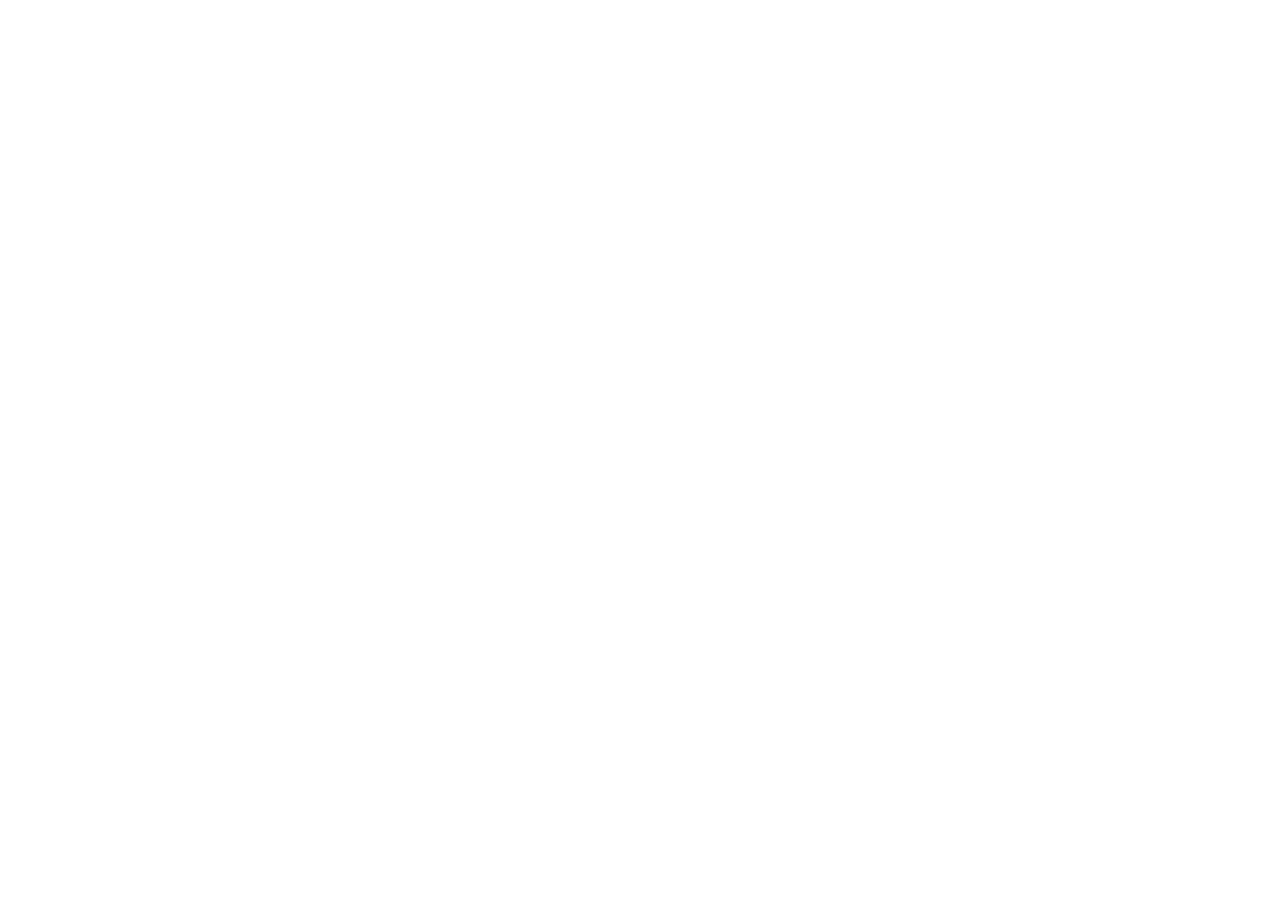
==== Games Shop/index.html @ c3a3f317 "colocando no github" ====
<!DOCTYPE html>
<html lang="pt-br">
<head>
    <meta charset="UTF-8">
    <meta name="viewport" content="width=device-width, initial-scale=1.0">
    <title>Games Shop</title>
</head>
<body>
    
</body>
</html>
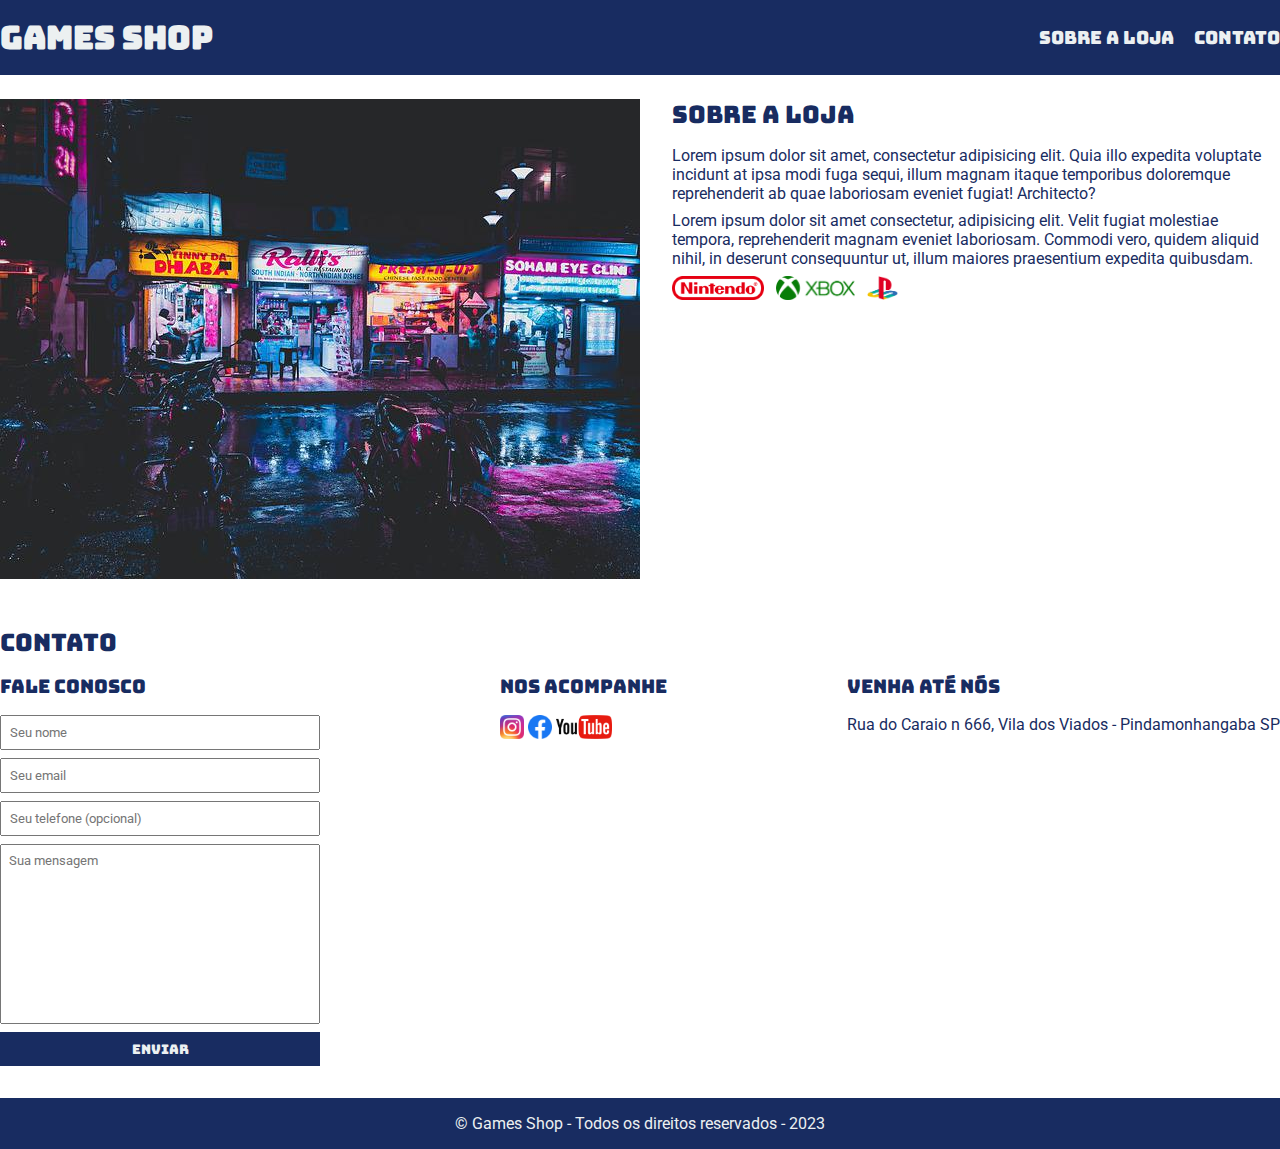
==== commit bce3703b: "Meu primeiro commit" ====
--- a/Games Shop/index.html
+++ b/Games Shop/index.html
@@ -3,9 +3,97 @@
 <head>
     <meta charset="UTF-8">
     <meta name="viewport" content="width=device-width, initial-scale=1.0">
-    <title>Games Shop</title>
+    <title>Games Shop - A sua loja de Games</title>
+    <link rel="stylesheet" href="./main.css"> 
+    <link rel="preconnect" href="https://fonts.googleapis.com">
+    <link rel="preconnect" href="https://fonts.gstatic.com" crossorigin>
+    <link href="https://fonts.googleapis.com/css2?family=Bungee&family=Roboto&display=swap" rel="stylesheet">
 </head>
 <body>
-    
+    <header>
+        <div class="container">
+            <h1>Games Shop</h1>
+        <nav>
+            <ul>
+                <li>
+                    <a href="#about">Sobre a loja</a>
+                </li>
+                <li>
+                    <a href="#contact">Contato</a>
+                </li>
+            </ul>
+        </nav>
+        </div>
+    </header>
+    <section id="about">
+        <div class="container">
+            <img class="store-front" src="./images/loja.jpg" alt="fachada da loja Games Shop" />
+            <div>
+                <h2>Sobre a loja</h2>
+                <p>
+                    Lorem ipsum dolor sit amet, consectetur adipisicing elit. Quia illo expedita voluptate incidunt at ipsa modi fuga sequi, illum magnam itaque temporibus doloremque reprehenderit ab quae laboriosam eveniet fugiat! Architecto?
+                </p>
+                <p>
+                    Lorem ipsum dolor sit amet consectetur, adipisicing elit. Velit fugiat molestiae tempora, reprehenderit magnam eveniet laboriosam. Commodi vero, quidem aliquid nihil, in deserunt consequuntur ut, illum maiores praesentium expedita quibusdam.
+                </p> 
+                <ul class="brands-list">
+                    <li> <img src="./images/nintendo.png" alt="Nintendo"></li> 
+                    <li> <img src="./images/xbox.png" alt="Xbox"></li>
+                    <li> <img src="./images/playstation.png" alt="playstation"></li>
+                </ul>
+            </div>
+        </div>
+    </section>
+    <section id="contact">
+    <div class="container"> 
+        <h2> Contato</h2>
+        <div class="contact-methods"> 
+            <div>
+                <h3>Fale conosco</h3>
+                <form> 
+                    <input type="text" placeholder="Seu nome" required> 
+                    <input type="email" placeholder="Seu email" required> 
+                    <input type="tel" placeholder="Seu telefone (opcional)"> 
+                    <textarea placeholder="Sua mensagem" required></textarea>
+                    <button type="submit">Enviar</button>
+                </form>
+            </div>
+            <div>
+                <h3>Nos acompanhe</h3>
+                <ul class="Social-links">
+                    <li>
+                        <a href="#" title="Siga-nos no Instagram"> 
+                            <img src="./images/instagram.png" alt="Logo do instagram">
+                        </a>
+                        
+                    </li>
+                    <li>
+                        <a href="#" title="Siga-nos no Facebook"> 
+                            <img src="./images/facebook.png" alt="Logo do Facebook">
+                        </a>    
+                    </li>
+                    <li>
+                        <a href="#" title="Visite nosso canal no Youtube"> 
+                            <img src="./images/youtube.png" alt="Logo do Youtube">
+                        </a>
+                    </li>
+                </ul>
+            </div> 
+            <div>
+                <h3>Venha até nós</h3> 
+                <p>
+                    Rua do Caraio n 666, Vila dos Viados - Pindamonhangaba SP
+                </p>
+            </div>
+        </div>
+    </div>
+    </section> 
+    <footer>
+        <div class="container">
+        <p>
+            &copy; Games Shop - Todos os direitos reservados - 2023
+        </p>
+        </div>
+    </footer>
 </body>
 </html>--- a/Games Shop/main.css
+++ b/Games Shop/main.css
@@ -0,0 +1,146 @@
+* {
+    margin: 0;
+    padding: 0;
+    box-sizing: border-box;
+} 
+
+header,
+section h2,
+section h3,
+form button {
+    font-family: 'Bungee', sans-serif; 
+    font-weight: normal;
+}
+
+body, input, textarea {
+font-family: 'Roboto', sans-serif;
+}
+
+
+header {
+    padding: 16px 0;
+    background-color: #182c61;
+    color: #ecf0f1 
+} 
+
+
+
+header nav li {
+    display: inline;
+    margin-left: 16px; 
+    font-size: 18px;
+} 
+
+header nav li a {
+    color: #ecf0f1;
+    text-decoration: none;
+} 
+
+.container {
+    max-width: 1280px;
+    width: 100%; 
+    margin: 0 auto;
+} 
+
+header .container, 
+section .container{
+    display: flex;
+    align-items: center;
+    justify-content: space-between; 
+} 
+
+.brands-list img{
+height: 24px;
+} 
+
+.brands-list li{
+    display: inline; 
+    margin-right: 8px;
+} 
+
+section .container{
+    align-items: flex-start;
+} 
+
+section{
+    padding: 24px 0;
+} 
+
+section h2 {
+    margin-bottom: 16px;
+    
+}
+
+section {
+color: #182c61;
+}
+
+section p {
+    margin-bottom: 8px;
+} 
+
+.store-front{
+    margin-right: 32px;
+} 
+
+.Social-links img {
+    height: 24px;
+} 
+
+.Social-links li{
+    display:inline;
+    max-width: 8px;
+} 
+
+.Social-links li a {
+    text-decoration: none;
+}
+
+#contact .container {
+    display: block;
+}
+
+.contact-methods {
+    display: flex; 
+    justify-content: space-between;
+} 
+
+form input,
+form textarea,
+form button {
+    display: block;
+    width: 320px; 
+    margin-bottom: 8px;
+    padding: 8px;
+} 
+
+form textarea {
+    resize: none;
+    height: 180px;
+}
+
+section h3 {
+    margin-bottom: 16px;
+}
+
+form button{
+    background-color: #182c61;
+    color: #ecf0f1;
+    border: none; 
+    cursor: pointer;
+} 
+
+form button:hover {
+    background-color:#010102
+}
+
+input:focus, textarea:focus{ 
+    outline-color: #182c61;
+}
+
+footer{
+    background-color: #182c61;
+    color: #ecf0f1;
+    padding: 16px 0; 
+    text-align:center ;
+}